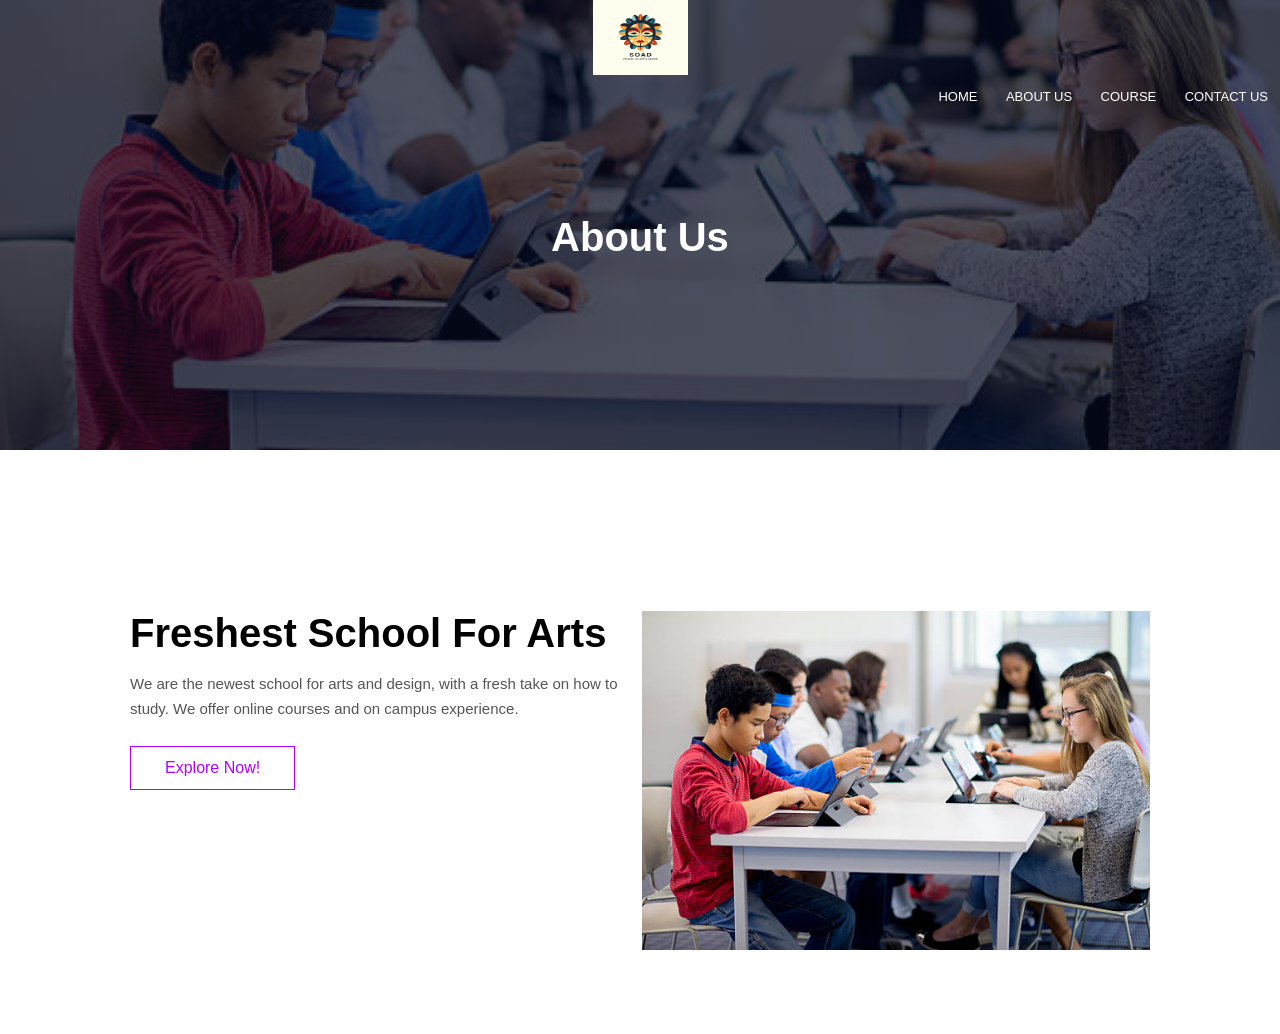
==== AboutUs.html @ fb9f019b "Add files via upload" ====
<!DOCTYPE html>
<html>
<head>
    <meta name="viewport" content="with=device-width, initial-scale=1.0" />
    <title>School of Art & Design</title>
    <link rel="stylesheet" href="style.css" />
</head>
<body>
    <section class="sub-header">
        <nav>
            <a href="index.html"><img src="Soad images/SOAD logo.png" /></a>
            <div class="nav-links">
                <ul>
                    <li><a href="index.html">HOME</a></li>
                    <li><a href="AboutUs.html">ABOUT US</a></li>
                    <li><a href="Courses.html">COURSE</a></li>
                    <li><a href="ContactUs.html">CONTACT US</a></li>
                </ul>
            </div>
        </nav>
        <h1>About Us</h1>
    </section>

    <section class="about-us">
        <div class="row">
            <div class="about-col">
                <h1>Freshest School For Arts</h1>
                <p>We are the newest school for arts and design, with a fresh take on how to study. We offer online courses and on campus experience.</p>
                <a href="Courses.html" class="hero-btn purple-btn">Explore Now!</a>
            </div>
            <div class="about-col">
                <img src="Soad images/students.jpg">
            </div>
        </div>
    </section>
</body>
</html>
---- style.css ----
*{
    margin: 0;
    padding: 0;
    font-family: 'Poppin', sans-serif;
}

.header {
    min-height: 100vh;
    width: 100%;
    background-image: linear-gradient(rgba(4, 9, 30, 0.7), rgba(4, 9, 30, 0.7)), url('Soad images/Color image.jpg');
    background-position: center;
    background-size: cover;
    position: relative;
}

nav img{
    width: 95px;
    height: 75px;
}

.nav-links{
    flex: 1;
    text-align: right;
}

.nav-links ul li{
    list-style: none;
    display: inline-block;
    padding: 8px 12px;
    position: relative;
}

.nav-links ul li a{
    color: #ffffff;
    text-decoration: none;
    font-size: 13px;
}

.nav-links ul li::after{
    content: '';
    width: 0%;
    height: 2px;
    background: #b300ff;
    display: block;
    margin: auto;
    transition: 0.5s;
}

.nav-links ul li:hover::after{
    width: 100%;
}

.text-box{
    width: 90%;
    color: #ffffff;
    position: absolute;
    top: 50%;
    left: 50%;
    transform: translate(-50%, -50%);
    text-align: center;
}

.text-box h1{
    font-size: 64px;
}

.text-box p{
    margin: 10px 0 40px;
    font-size: 18px;
    color: white;
}

.hero-btn{
    display: inline-block;
    text-decoration: none;
    color: white;
    border: 1px solid white;
    padding: 12px 34px;
    font-size: 16px;
    background: transparent;
    position: relative;
    cursor: pointer;
}

.hero-btn:hover{
    border: 1px solid #b300ff;
    background: #b300ff;
    transition: 0.5s;
}

.course{
    width: 80%;
    margin: auto;
    text-align: center;
    padding-top: 50px;
}

h1{
    font-size: 40px;
    font-weight: 650;
}

p{
    color: #555;
    font-size: 15px;
    font-weight: 300;
    line-height: 25px;
    padding: 10px;
}

.row{
    margin-top: 5%;
    display: flex;
    justify-content: space-between;
}

.course-col{
    flex-basis: 32%;
    background: #d79fef;
    border-radius: 10px;
    margin-bottom: 5%;
    padding: 20px 15 px;
    box-sizing: border-box;
    transition: 0.5s;
}

h3{
    text-align: center;
    font-weight: 600;
    margin: 10px 0;
}

.course-col:hover{
    box-shadow: 0 0 20px 0px rgba(0,0,0,0.2)
}

.campus{
    width: 80%;
    margin: auto;
    text-align: center;
    padding-top: 50px;
}

.campus-col{
    flex-basis: 32%;
    border-radius: 19px;
    margin-bottom: 35px;
    position: relative;
    overflow: hidden;
}

.campus-col img{
    width: 100%;
    height: 100%;
    display: block;
}

.layer{
    background: transparent;
    height: 100%;
    width: 100%; 
    position: absolute;
    top: 0;
    left: 0;
    transition: 0.5s;
}

.layer:hover{
    background: rgba(177, 0, 226, 0.7);
}

.layer h3{
    width: 100%;
    font-weight: 500;
    color: white;
    font-size: 26px;
    bottom: 0;
    left: 50%;
    transform: translateX(-50%);
    position: absolute;
    opacity: 0;
    transition: 0.5s;
}

.layer:hover h3{
    bottom: 50%;
    opacity: 1;
}

.cta{
    margin: 100px auto;
    width: 80%;
    background-image: linear-gradient(rgba(0, 0, 0, 0.7), rgba(0, 0, 0, 0.7)), url('Soad images/students.jpg');
    background-position: center;
    background-size: cover;
    border-radius: 10px;
    text-align: center;
    padding: 100px 0;
}

.cta h1{
    color:#fff;
    margin-bottom: 40px;
    padding: 0;
}

.sub-header{
    height: 50vh;
    width: 100%;
    background-image: linear-gradient(rgba(4, 9, 30, 0.7), rgba(4, 9, 30, 0.7)), url('Soad images/students.jpg');
    background-position: center;
    background-size: cover;
    text-align: center;
    color: white;
}

.sub-header h1{
    margin-top: 100px;
}

.about-us{
    width: 80%;
    margin: auto;
    padding-top: 80px;
    padding-bottom: 50px;
}

.about-col{
    flex-basis: 50%;
    padding: 30px 2px;
}

.about-col img{
    width: 100%;
}

.about-col h1{
    padding-top: 0;
}

.about-col p{
    padding: 15px 0 25px;
}

.purple-btn{
    border: 1px solid #b300ff;
    background: transparent;
    color: #b300ff;
}

.purple-btn:hover{
    color: white;
}

.location{
    width: 80%;
    margin: auto;
    padding: 80px 0;
}

.location iframe{
    width: 100%;
}

.contact-us{
    width: 80%;
    margin: auto;
}

.contact-col{
    flex-basis: 48%;
    align-items: center;
    margin-bottom: 30px;
}

.contact-col div{
    display: flex;
    align-items: center;
    margin-bottom: 40px;
}

.contact-col div h5{
    font-size: 20px;
    margin-bottom: 5px;
    color: #555;
    font-weight: 400;
}

.contact-col input, .contact-col textarea{
    width: 100%;
    padding: 15px;
    margin-bottom: 17px;
    outline: none;
    border: 1px solid #ccc;
}
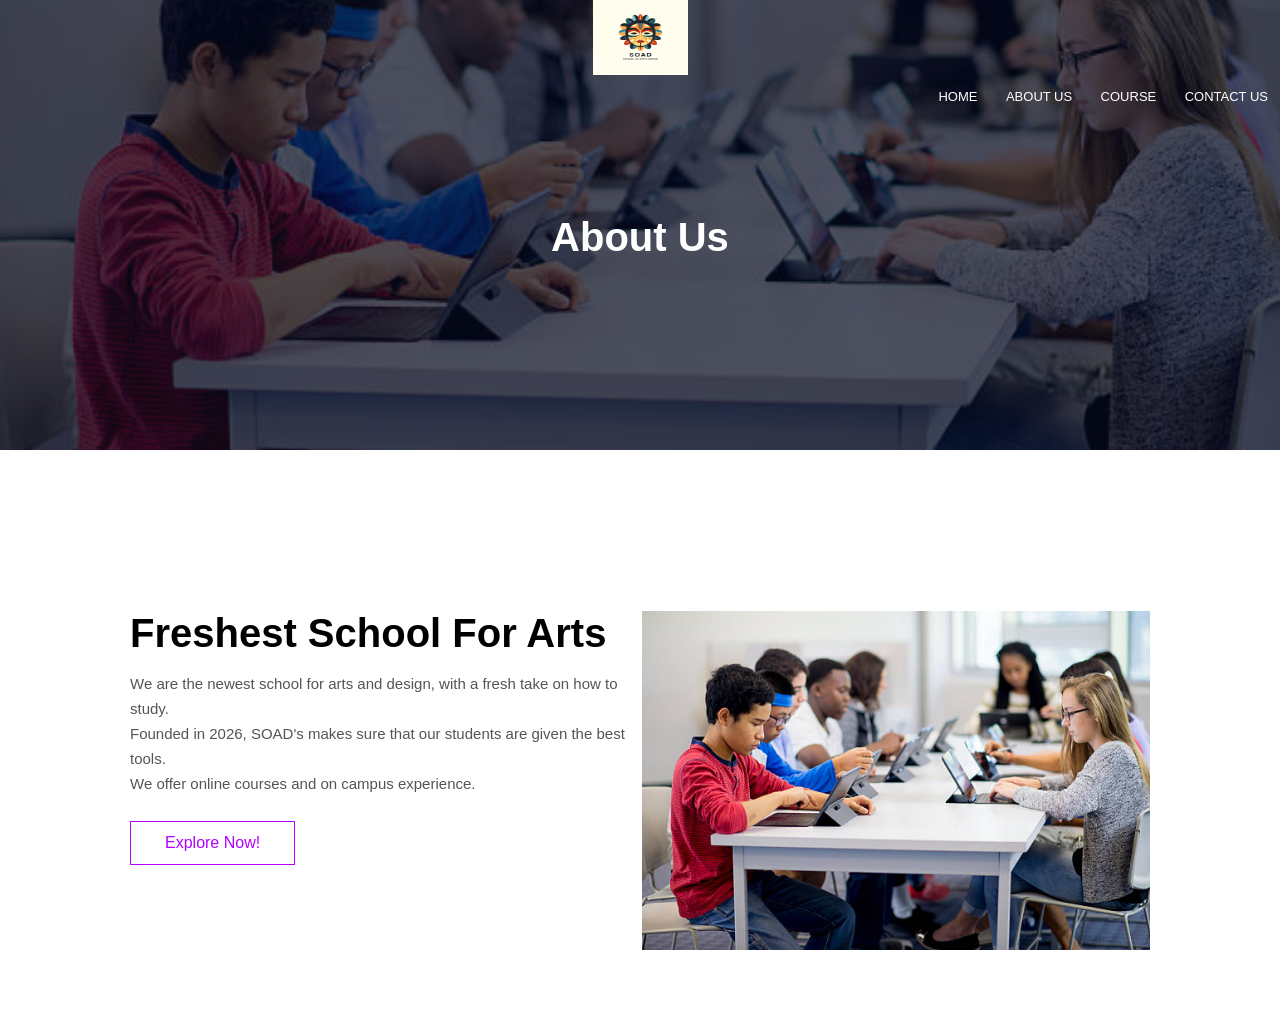
==== commit 90302960: "Update AboutUs.html --added more details on the about us page, more description on what the school d" ====
--- a/AboutUs.html
+++ b/AboutUs.html
@@ -25,7 +25,7 @@
         <div class="row">
             <div class="about-col">
                 <h1>Freshest School For Arts</h1>
-                <p>We are the newest school for arts and design, with a fresh take on how to study. We offer online courses and on campus experience.</p>
+                <p>We are the newest school for arts and design, with a fresh take on how to study. <br>Founded in 2026, SOAD's makes sure that our students are given the best tools. <br>We offer online courses and on campus experience.</p>
                 <a href="Courses.html" class="hero-btn purple-btn">Explore Now!</a>
             </div>
             <div class="about-col">
@@ -34,4 +34,4 @@
         </div>
     </section>
 </body>
-</html>+</html>
